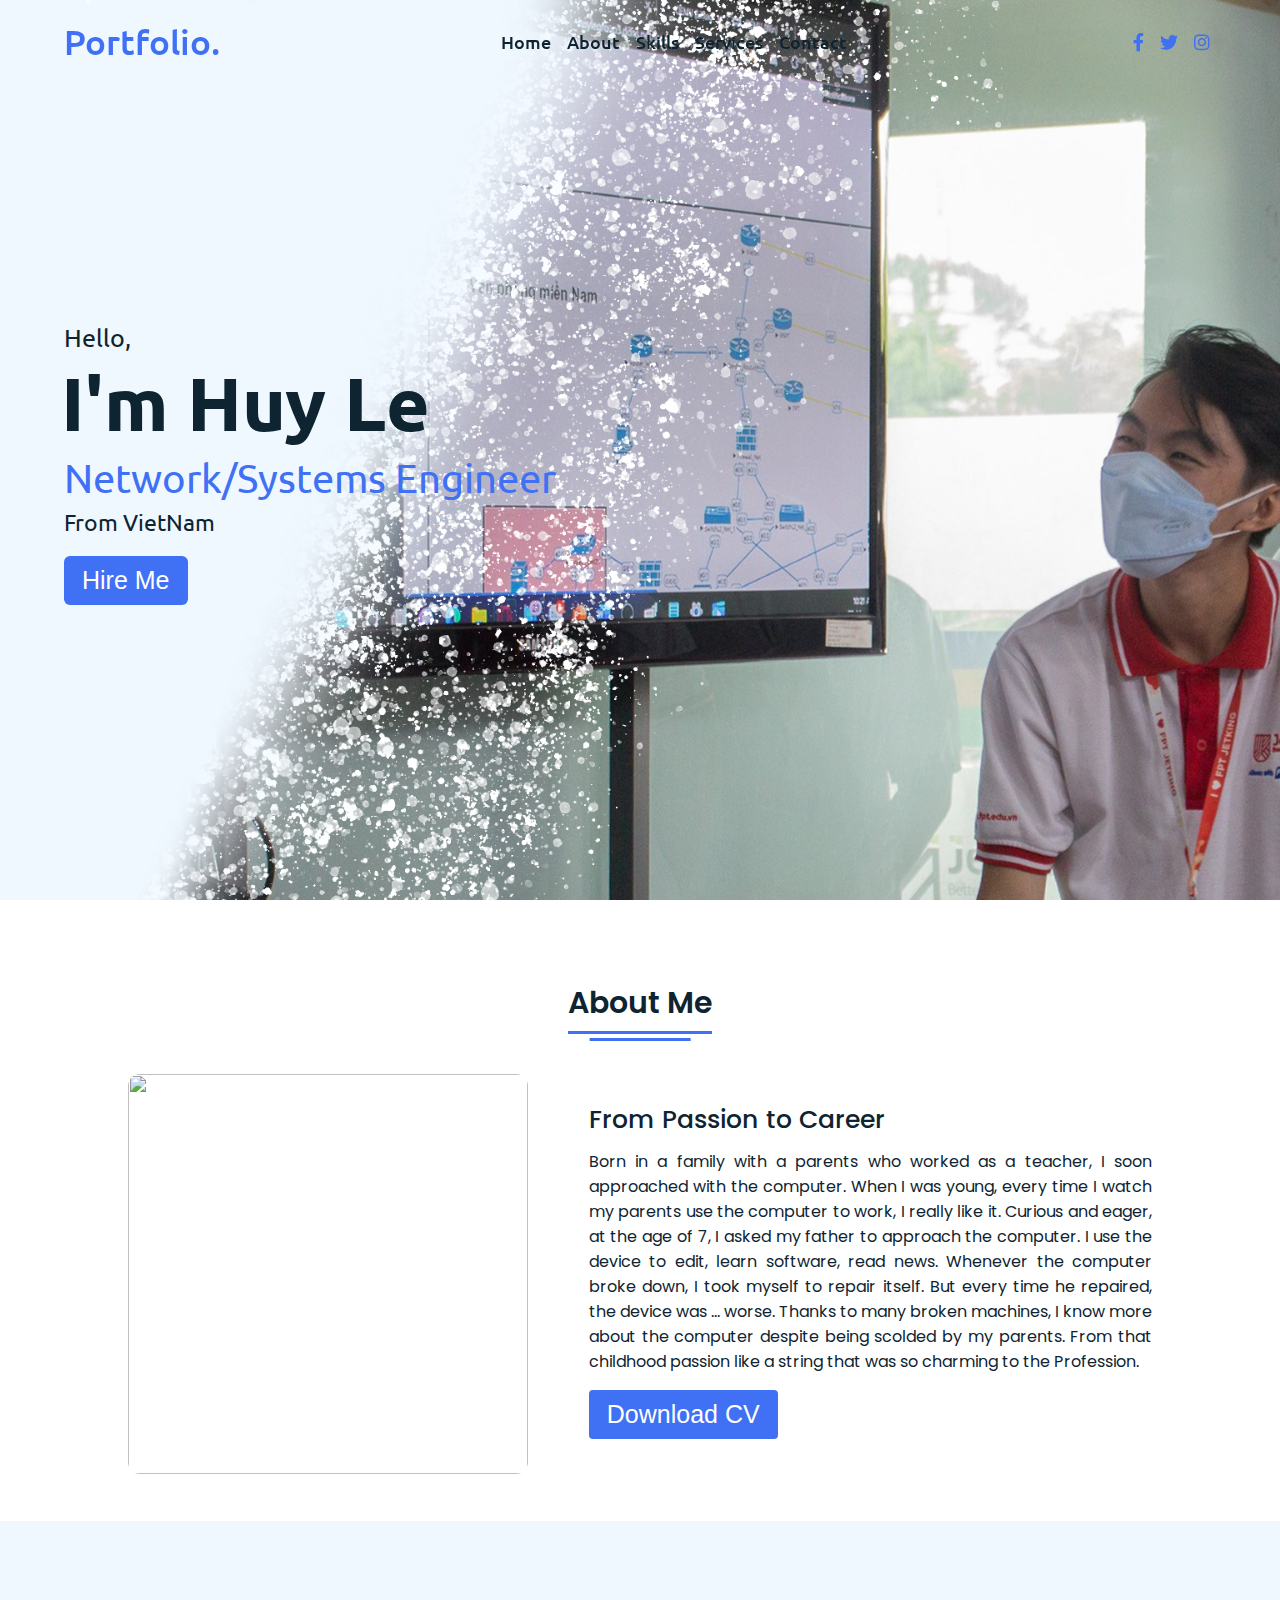
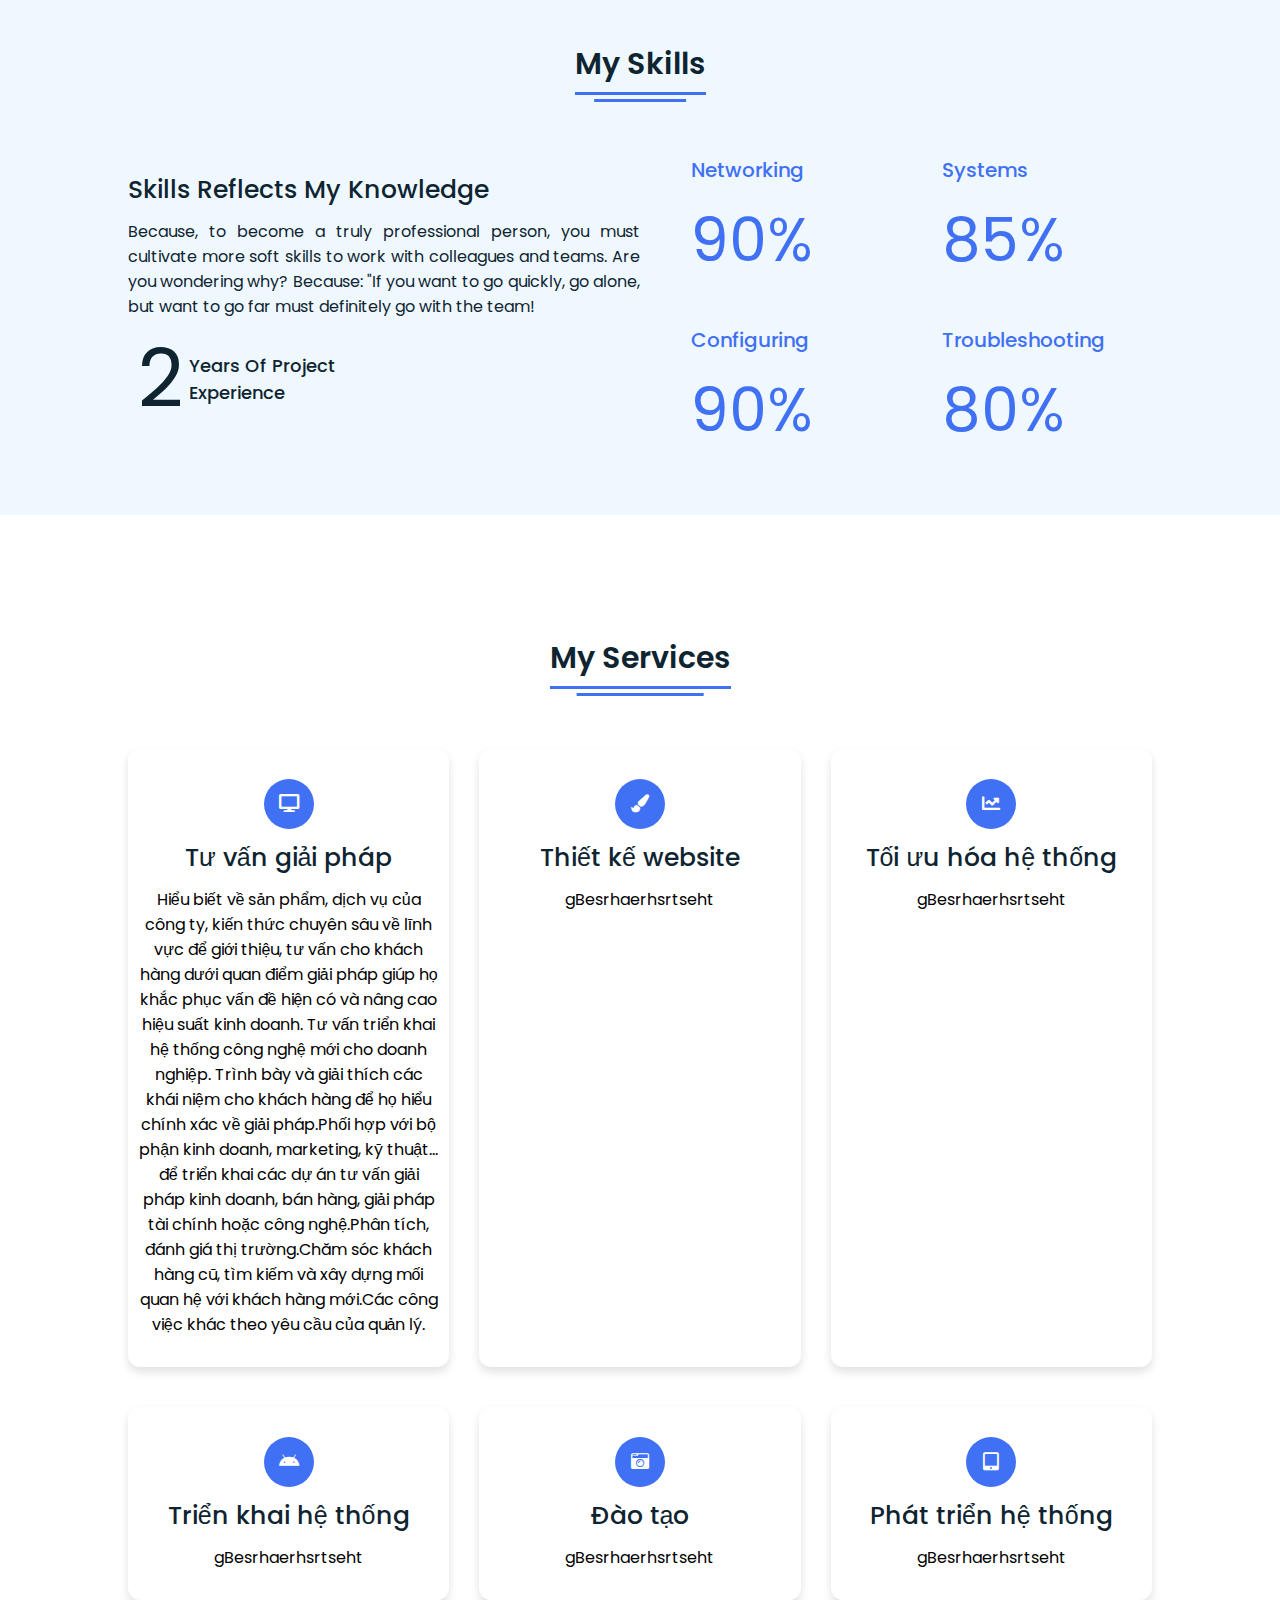
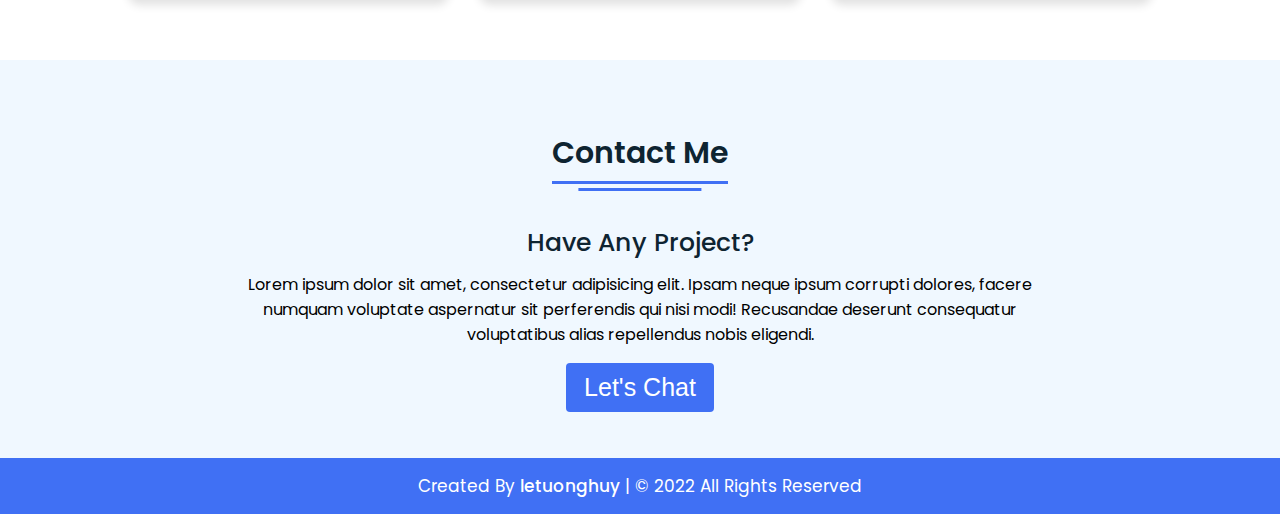
==== index.html @ ffb4016d "Update index.html" ====
<!DOCTYPE html>

<html lang="vi" dir="ltr">
<head>

<script async src="https://www.googletagmanager.com/gtag/js?id=UA-166000335-1"></script>
<script>
      window.dataLayer = window.dataLayer || [];
      function gtag(){dataLayer.push(arguments);}
      gtag('js', new Date());

      gtag('config', 'UA-166000335-1');
    </script>
<meta charset="UTF-8">
<title> Huy Lê Portfolio | Engineer </title>
<link rel="stylesheet" href="style.css">

<link rel="stylesheet" href="https://cdnjs.cloudflare.com/ajax/libs/font-awesome/5.15.2/css/all.min.css" />
<meta name="viewport" content="width=device-width, initial-scale=1.0">
</head>
<body>

<div class="scroll-button">
<a href="#home"><i class="fas fa-arrow-up"></i></a>
</div>

<nav>
<div class="navbar">
<div class="logo"><a href="#">Portfolio.</a></div>
<ul class="menu">
<li><a href="#home">Home</a></li>
<li><a href="#about">About</a></li>
<li><a href="#skills">Skills</a></li>
<li><a href="#services">Services</a></li>
<li><a href="#contact">Contact</a></li>
<div class="cancel-btn">
<i class="fas fa-times"></i>
</div>
</ul>
<div class="media-icons">
<a href="https://www.facebook.com/profile.php?id=100064231056259" target="_blank"><i class="fab fa-facebook-f"></i> </a>   
<a href="https://twitter.com/LTngHuy7" target="_blank"><i class="fab fa-twitter"></i></a>
<a href="https://www.instagram.com/_ryanhh/" target="_blank"><i class="fab fa-instagram"></i></a>
</div>
</div>
<div class="menu-btn">
<i class="fas fa-bars"></i>
</div>
</nav>

<section class="home" id="home">
<div class="home-content">
<div class="text">
<div class="text-one">Hello,</div>
<div class="text-two">I'm Huy Le</div>
<div class="text-three">Network/Systems Engineer</div>
<div class="text-four">From VietNam</div>
</div>
<div class="button">
<button>Hire Me</button>
</div>
</div>
</section>

<section class="about" id="about">
<div class="content">
<div class="title"><span>About Me</span></div>
<div class="about-details">
<div class="left">
<img src="images/about.jpg" alt="">
</div>
<div class="right">
<div class="topic">From Passion to Career</div>
<p>Born in a family with a parents who worked as a teacher, I soon approached with the computer. When I was young, every time I watch my parents use the computer to work, I really like it. Curious and eager, at the age of 7, I asked my father to approach the computer. I use the device to edit, learn software, read news. Whenever the computer broke down, I took myself to repair itself. But every time he repaired, the device was ... worse. Thanks to many broken machines, I know more about the computer despite being scolded by my parents. From that childhood passion like a string that was so charming to the Profession.</p>
<div class="button"> 
<button>Download CV</button>
</div>
</div>
</div>
</div>
</section>


<section class="skills" id="skills">
<div class="content">
<div class="title"><span>My Skills</span></div>
<div class="skills-details">
<div class="text">
<div class="topic">Skills Reflects My Knowledge</div>
<p>Because, to become a truly professional person, you must cultivate more soft skills to work with colleagues and teams. Are you wondering why? Because: "If you want to go quickly, go alone, but want to go far must definitely go with the team!</p> 
<div class="experience">
<div class="num">2</div>
<div class="exp">Years Of Project <br> Experience</div>
</div>
</div>
<div class="boxes">
<div class="box">
<div class="topic">Networking</div>
<div class="per">90%</div>
</div>
<div class="box">
<div class="topic">Systems</div>
<div class="per">85%</div>
</div>
<div class="box">
<div class="topic">Configuring</div>
<div class="per">90%</div>
</div>
<div class="box">
<div class="topic">Troubleshooting</div>
<div class="per">80%</div>
</div>
</div>
</div>
</div>
</section>

<section class="services" id="services">
<div class="content">
<div class="title"><span>My Services</span></div>
<div class="boxes">
<div class="box">
<div class="icon">
<i class="fas fa-desktop"></i>
</div>
<div class="topic">Tư vấn giải pháp</div>
<p>Hiểu biết về sản phẩm, dịch vụ của công ty, kiến thức chuyên sâu về lĩnh vực để giới thiệu, tư vấn cho khách hàng dưới quan điểm giải pháp giúp họ khắc phục vấn đề hiện có và nâng cao hiệu suất kinh doanh. Tư vấn triển khai hệ thống công nghệ mới cho doanh nghiệp. Trình bày và giải thích các khái niệm cho khách hàng để họ hiểu chính xác về giải pháp.Phối hợp với bộ phận kinh doanh, marketing, kỹ thuật... để triển khai các dự án tư vấn giải pháp kinh doanh, bán hàng, giải pháp tài chính hoặc công nghệ.Phân tích, đánh giá thị trường.Chăm sóc khách hàng cũ, tìm kiếm và xây dựng mối quan hệ với khách hàng mới.Các công việc khác theo yêu cầu của quản lý.</p>
</div>
<div class="box">
<div class="icon">
<i class="fas fa-paint-brush"></i>
</div>
<div class="topic">Thiết kế website</div>
<p>gBesrhaerhsrtseht</p>
</div>
<div class="box">
<div class="icon">
<i class="fas fa-chart-line"></i>
</div>
<div class="topic">Tối ưu hóa hệ thống</div>
<p>gBesrhaerhsrtseht</p>
</div>
<div class="box">
<div class="icon">
<i class="fab fa-android"></i>
</div>
<div class="topic">Triển khai hệ thống</div>
<p>gBesrhaerhsrtseht</p>
</div>
<div class="box">
<div class="icon">
<i class="fas fa-camera-retro"></i>
</div>
<div class="topic">Đào tạo</div>
<p>gBesrhaerhsrtseht</p>
</div>
<div class="box">
<div class="icon">
<i class="fas fa-tablet-alt"></i>
</div>
<div class="topic">Phát triển hệ thống</div>
<p>gBesrhaerhsrtseht</p>
</div>
</div>
</div>
</section>

<section class="contact" id="contact">
<div class="content">
<div class="title"><span>Contact Me</span></div>
<div class="text">
<div class="topic">Have Any Project?</div>
<p>Lorem ipsum dolor sit amet, consectetur adipisicing elit. Ipsam neque ipsum corrupti dolores, facere numquam voluptate aspernatur sit perferendis qui nisi modi! Recusandae deserunt consequatur voluptatibus alias repellendus nobis eligendi.</p>
<div class="button">
  <a href="https://www.facebook.com/profile.php?id=100064231056259" target="blank"> <button >Let's Chat</button> </a> 
</div>
</div>
</div>
</section>

<footer>
<div class="text">
<span>Created By <a href="#">letuonghuy</a> | &#169; 2022 All Rights Reserved</span>
</div>
</footer>
<script src="script.js"></script>
</body>
</html>
---- style.css ----
/* Google Font CDN Link */
@import url('https://fonts.googleapis.com/css2?family=Poppins:wght@400;500;600;700&family=Ubuntu:wght@400;500;700&display=swap');
*{
  margin: 0;
  padding: 0;
  box-sizing: border-box;
  text-decoration: none;
  scroll-behavior: smooth;
}

/* Custom Scroll Bar CSS */
::-webkit-scrollbar {
    width: 10px;
}
::-webkit-scrollbar-track {
    background: #f1f1f1;
}
::-webkit-scrollbar-thumb {
    background: #6e93f7;
    border-radius: 12px;
    transition: all 0.3s ease;
}

::-webkit-scrollbar-thumb:hover {
    background: #4070f4;
}
/* navbar styling */
nav{
  position: fixed;
  width: 100%;
  padding: 20px 0;
  z-index: 998;
  transition: all 0.3s ease;
  font-family: 'Ubuntu', sans-serif;
}
nav.sticky{
  background: #4070f4;
  padding: 13px 0;
}
nav .navbar{
  width: 90%;
  display: flex;
  justify-content: space-between;
  align-items: center;
  margin: auto;
}
nav .navbar .logo a{
  font-weight: 500;
  font-size: 35px;
  color: #4070f4;
}
nav.sticky .navbar .logo a{
  color: #fff;
}
nav .navbar .menu{
  display: flex;
  position: relative;
}
nav .navbar .menu li{
  list-style: none;
  margin: 0 8px;
}
.navbar .menu a{
  font-size: 18px;
  font-weight: 500;
  color: #0E2431;
  padding: 6px 0;
  transition: all 0.4s ease;
}
.navbar .menu a:hover{
  color: #4070f4;
}
nav.sticky .menu a{
  color: #FFF;
}
nav.sticky .menu a:hover{
  color: #0E2431;
}
.navbar .media-icons a{
  color: #4070f4;
  font-size: 18px;
  margin: 0 6px;
}
nav.sticky .media-icons a{
  color: #FFF;
}

/* Side Navigation Menu Button CSS */
nav .menu-btn,
.navbar .menu .cancel-btn{
  position: absolute;
  color: #fff;
  right: 30px;
  top: 20px;
  font-size: 20px;
  cursor: pointer;
  transition: all 0.3s ease;
  display: none;
}
nav .menu-btn{
  margin-top: 8px;
  color: #4070f4;
}
nav.sticky .menu-btn{
  margin-top: 0px;
  color: #FFF;
}
.navbar .menu .menu-btn{
  color: #fff;
}

/* home section styling */
.home{
  height: 100vh;
  width: 100%;
  background: url("images/background.png") no-repeat;
  background-size: cover;
  background-position: center;
  background-attachment: fixed;
  font-family: 'Ubuntu', sans-serif;
}
.home .home-content{
  width: 90%;
  height: 100%;
  margin: auto;
  display: flex;
  flex-direction: column;
  justify-content: center;
}
.home .text-one{
  font-size: 25px;
  color: #0E2431;
}
.home .text-two{
  color: #0E2431;
  font-size: 75px;
  font-weight: 600;
  margin-left: -3px;
}
.home .text-three{
  font-size: 40px;
  margin: 5px 0;
  color: #4070f4;
}
.home .text-four{
  font-size: 23px;
  margin: 5px 0;
  color: #0E2431;
}
.home .button{
  margin: 14px 0;
}
.home .button button{
  outline: none;
  padding: 8px 16px;
  border-radius: 6px;
  font-size: 25px;
  font-weight: 400;
  background: #4070f4;
  color: #fff;
  cursor: pointer;
  border: 2px solid transparent;
  transition: all 0.4s ease;
}
.home .button button:hover{
  border-color: #4070f4;
  background-color: #fff;
  color: #4070f4;
}

/* About Section Styling */
/* Those Elements Where We Have Apply Same CSS,
 I'm Selecting Directly 'Section Tag' and 'Class'  */
section{
  padding-top: 40px;
}
section .content{
  width: 80%;
  margin: 40px auto;
  font-family: 'Poppins', sans-serif;
}
.about .about-details{
  display: flex;
  justify-content: space-between;
  align-items: center;
}
section .title{
  display: flex;
  justify-content: center;
  margin-bottom: 40px;
}
section .title span{
  color: #0E2431;
  font-size: 30px;
  font-weight: 600;
  position: relative;
  padding-bottom: 8px;
}
section .title span::before,
section .title span::after{
  content: '';
  position: absolute;
  height: 3px;
  width: 100%;
  background: #4070f4;
  left: 0;
  bottom: 0;
}
section .title span::after{
  bottom: -7px;
  width: 70%;
  left: 50%;
  transform: translateX(-50%);
}
.about .about-details .left{
  width: 45%;
}
.about .left img{
  height: 400px;
  width: 400px;
  object-fit: cover;
  border-radius: 12px;
}
.about-details .right{
  width: 55%;
}
section  .topic{
  color: #0E2431;
  font-size: 25px;
  font-weight: 500;
  margin-bottom: 10px;
}
.about-details .right p{
  text-align: justify;
  color: #0E2431;
}
section .button{
  margin: 16px 0;
}
section .button button{
  outline: none;
  padding: 8px 16px;
  border-radius: 4px;
  font-size: 25px;
  font-weight: 400;
  background: #4070f4;
  color: #fff;
  border: 2px solid transparent;
  cursor: pointer;
  transition: all 0.4s ease;
}
section .button button:hover{
  border-color: #4070f4;
  background-color: #fff;
  color: #4070f4;
}

 /* My Skills CSS */
 .skills{
   background: #F0F8FF;
 }
 .skills .content{
   padding: 40px 0;
 }
 .skills .skills-details{
   display: flex;
   justify-content: space-between;
   align-items: center;
 }
 .skills-details .text{
   width: 50%;
 }
 .skills-details p{
   color: #0E2431;
   text-align: justify;
 }
.skills .skills-details .experience{
  display: flex;
  align-items: center;
  margin: 0 10px;
}
.skills-details .experience .num{
  color: #0E2431;
  font-size: 80px;
}
.skills-details .experience .exp{
  color: #0E2431;
  margin-left: 20px;
  font-size: 18px;
  font-weight: 500;
  margin: 0 6px;
}
.skills-details .boxes{
  width: 45%;
  display: flex;
  flex-wrap: wrap;
  justify-content: space-between;
}
.skills-details .box{
  width: calc(100% / 2 - 20px);
  margin: 20px 0;
}
.skills-details .boxes .topic{
  font-size: 20px;
  color: #4070f4;
}
.skills-details .boxes .per{
  font-size: 60px;
  color: #4070f4;
}

/* My Services CSS */
.services .boxes{
  display: flex;
  flex-wrap: wrap;
  justify-content: space-between;
}
.services .boxes .box{
  margin: 20px 0;
  width: calc(100% / 3 - 20px);
  text-align: center;
  border-radius: 12px;
  padding: 30px 10px;
  box-shadow: 0 5px 10px rgba(0, 0, 0, 0.12);
  cursor: default;
  transition: all 0.4s ease;
}
.services .boxes .box:hover{
  background: #4070f4;
  color: #fff;
}
.services .boxes .box .icon{
  height: 50px;
  width: 50px;
  background: #4070f4;
  border-radius: 50%;
  text-align: center;
  line-height: 50px;
  font-size: 18px;
  color: #fff;
  margin: 0 auto 10px auto;
  transition: all 0.4s ease;
}
.boxes .box:hover .icon{
  background-color: #fff;
  color: #4070f4;
}
.services .boxes .box:hover .topic,
.services .boxes .box:hover p{
  color: #0E2431;
  transition: all 0.4s ease;
}
.services .boxes .box:hover .topic,
.services .boxes .box:hover p{
  color: #fff;
}
/* Contact Me CSS */
.contact{
  background: #F0F8FF;
}
.contact .content{
  margin: 0 auto;
  padding: 30px 0;
}
.contact .text{
  width: 80%;
  text-align: center;
  margin: auto;
}

/* Footer CSS */
footer{
  background: #4070f4;
  padding: 15px 0;
  text-align: center;
  font-family: 'Poppins', sans-serif;
}
footer .text span{
  font-size: 17px;
  font-weight: 400;
  color: #fff;
}
footer .text span a{
  font-weight: 500;
  color: #FFF;
}
footer .text span a:hover{
  text-decoration: underline;
}
/* Scroll TO Top Button CSS */
.scroll-button a{
  position: fixed;
  bottom: 20px;
  right: 20px;
  color: #fff;
  background: #4070f4;
  padding: 7px 12px;;
  font-size: 18px;
  border-radius: 6px;
  box-shadow: rgba(0, 0, 0, 0.15);
  display: none;
}

/* Responsive Media Query */
@media (max-width: 1190px) {
  section .content{
    width: 85%;
  }
}
@media (max-width: 1000px) {
  .about .about-details{
    justify-content: center;
    flex-direction: column;
  }
  .about .about-details .left{
    display: flex;
    justify-content: center;
    width: 100%;
  }
  .about-details .right{
    width: 90%;
    margin: 40px 0;
  }
  .services .boxes .box{
    margin: 20px 0;
    width: calc(100% / 2 - 20px);
  }
}
@media (max-width: 900px) {
  .about .left img{
    height: 350px;
    width: 350px;
  }
}

@media (max-width: 750px) {
  nav .navbar{
    width: 90%;
  }
  nav .navbar .menu{
    position: fixed;
    left: -100%;
    top: 0;
    background: #0E2431;
    height: 100vh;
    max-width: 400px;
    width: 100%;
    padding-top: 60px;
    flex-direction: column;
    align-items: center;
    transition: all 0.5s ease;
  }
  .navbar.active .menu{
    left: 0;
  }
  nav .navbar .menu a{
    font-size: 23px;
    display: block;
    color: #fff;
    margin: 10px 0;
  }
  nav.sticky .menu a:hover{
    color: #4070f4;
  }
  nav .navbar .media-icons{
    display: none;
  }
  nav .menu-btn,
  .navbar .menu .cancel-btn{
    display: block;
  }
  .home .text-two{
    font-size: 65px;
  }
  .home .text-three{
    font-size: 35px;
  }
  .skills .skills-details{
    align-items: center;
    justify-content: center;
    flex-direction: column;
  }
  .skills-details .text{
    width: 100%;
    margin-bottom: 50px;
  }
  .skills-details .boxes{
    justify-content: center;
    align-items: center;
    width: 100%;
  }
  .services .boxes .box{
    margin: 20px 0;
    width: 100%;
  }
  .contact .text{
    width: 100%;
}
}

@media (max-width: 500px){
  .home .text-two{
    font-size: 55px;
  }
  .home .text-three{
    font-size: 33px;
  }
  .skills-details .boxes .per{
    font-size: 50px;
    color: #4070f4;
  }
}
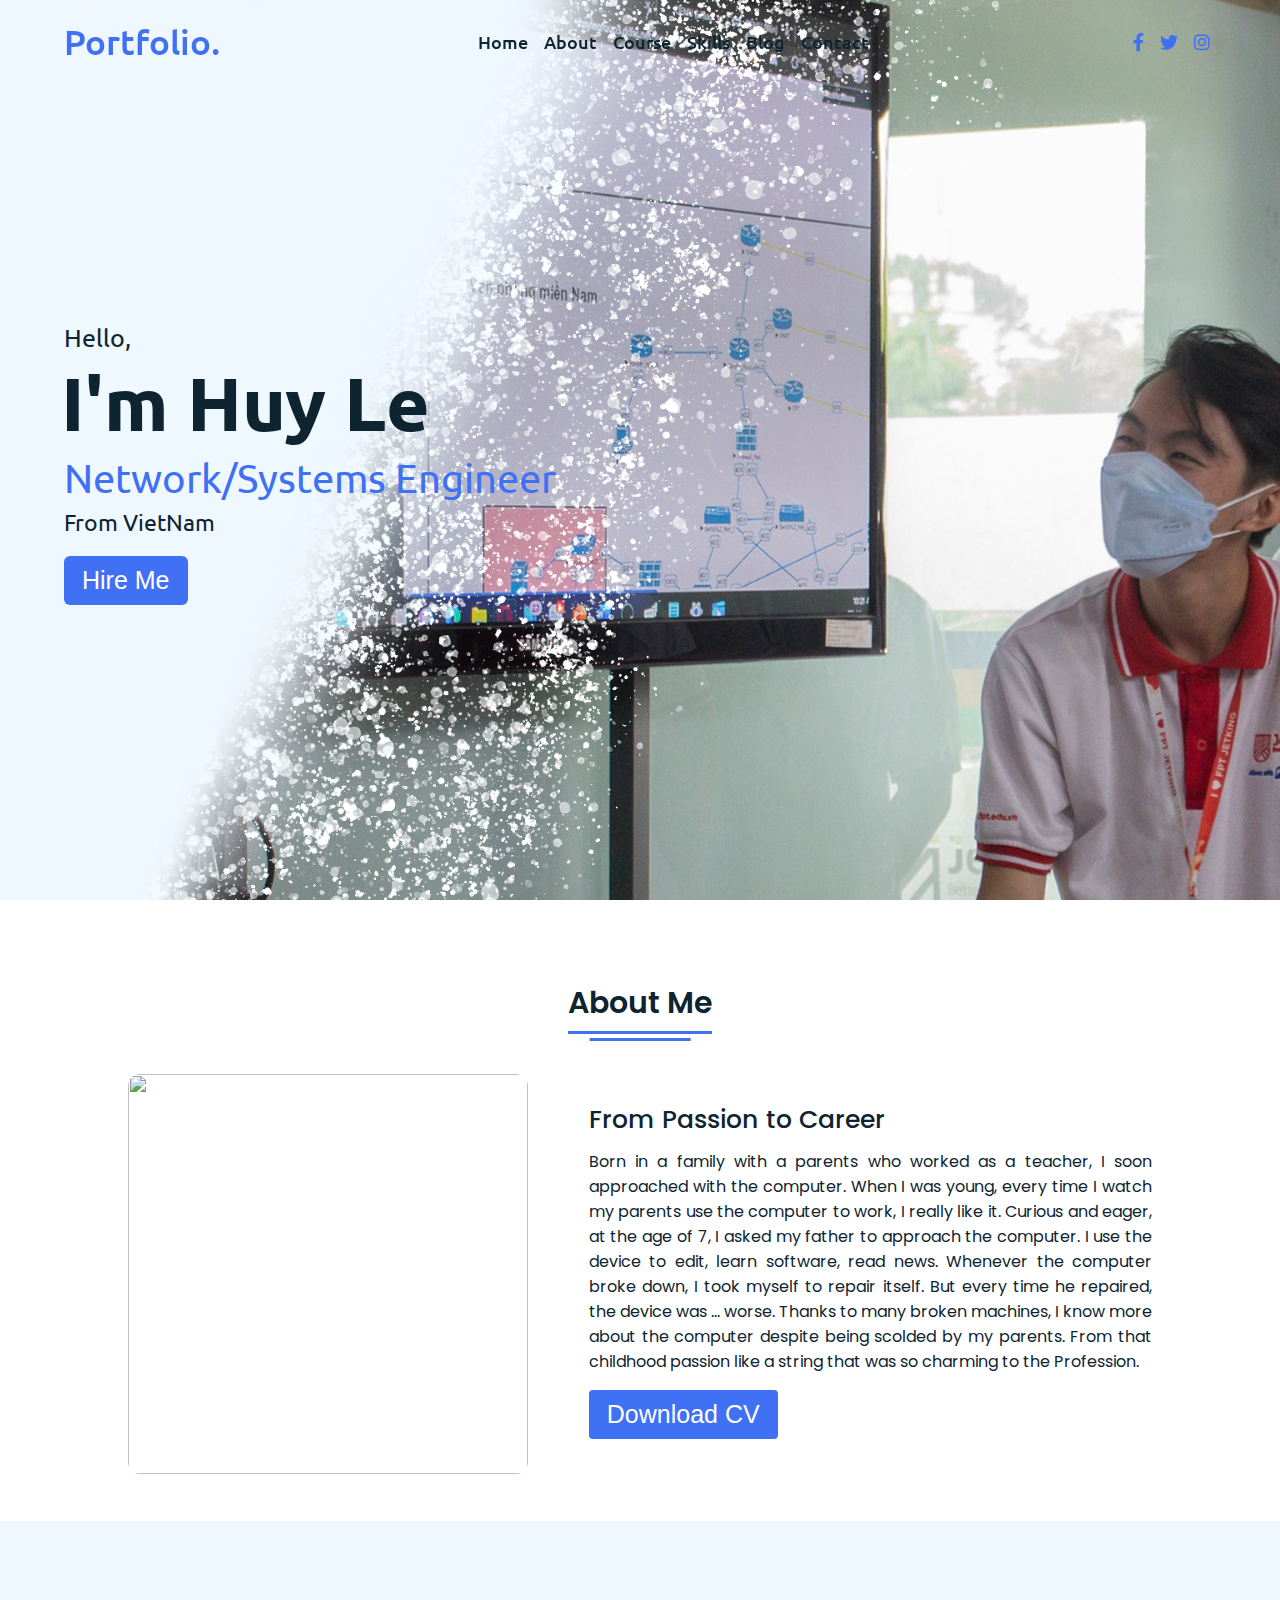
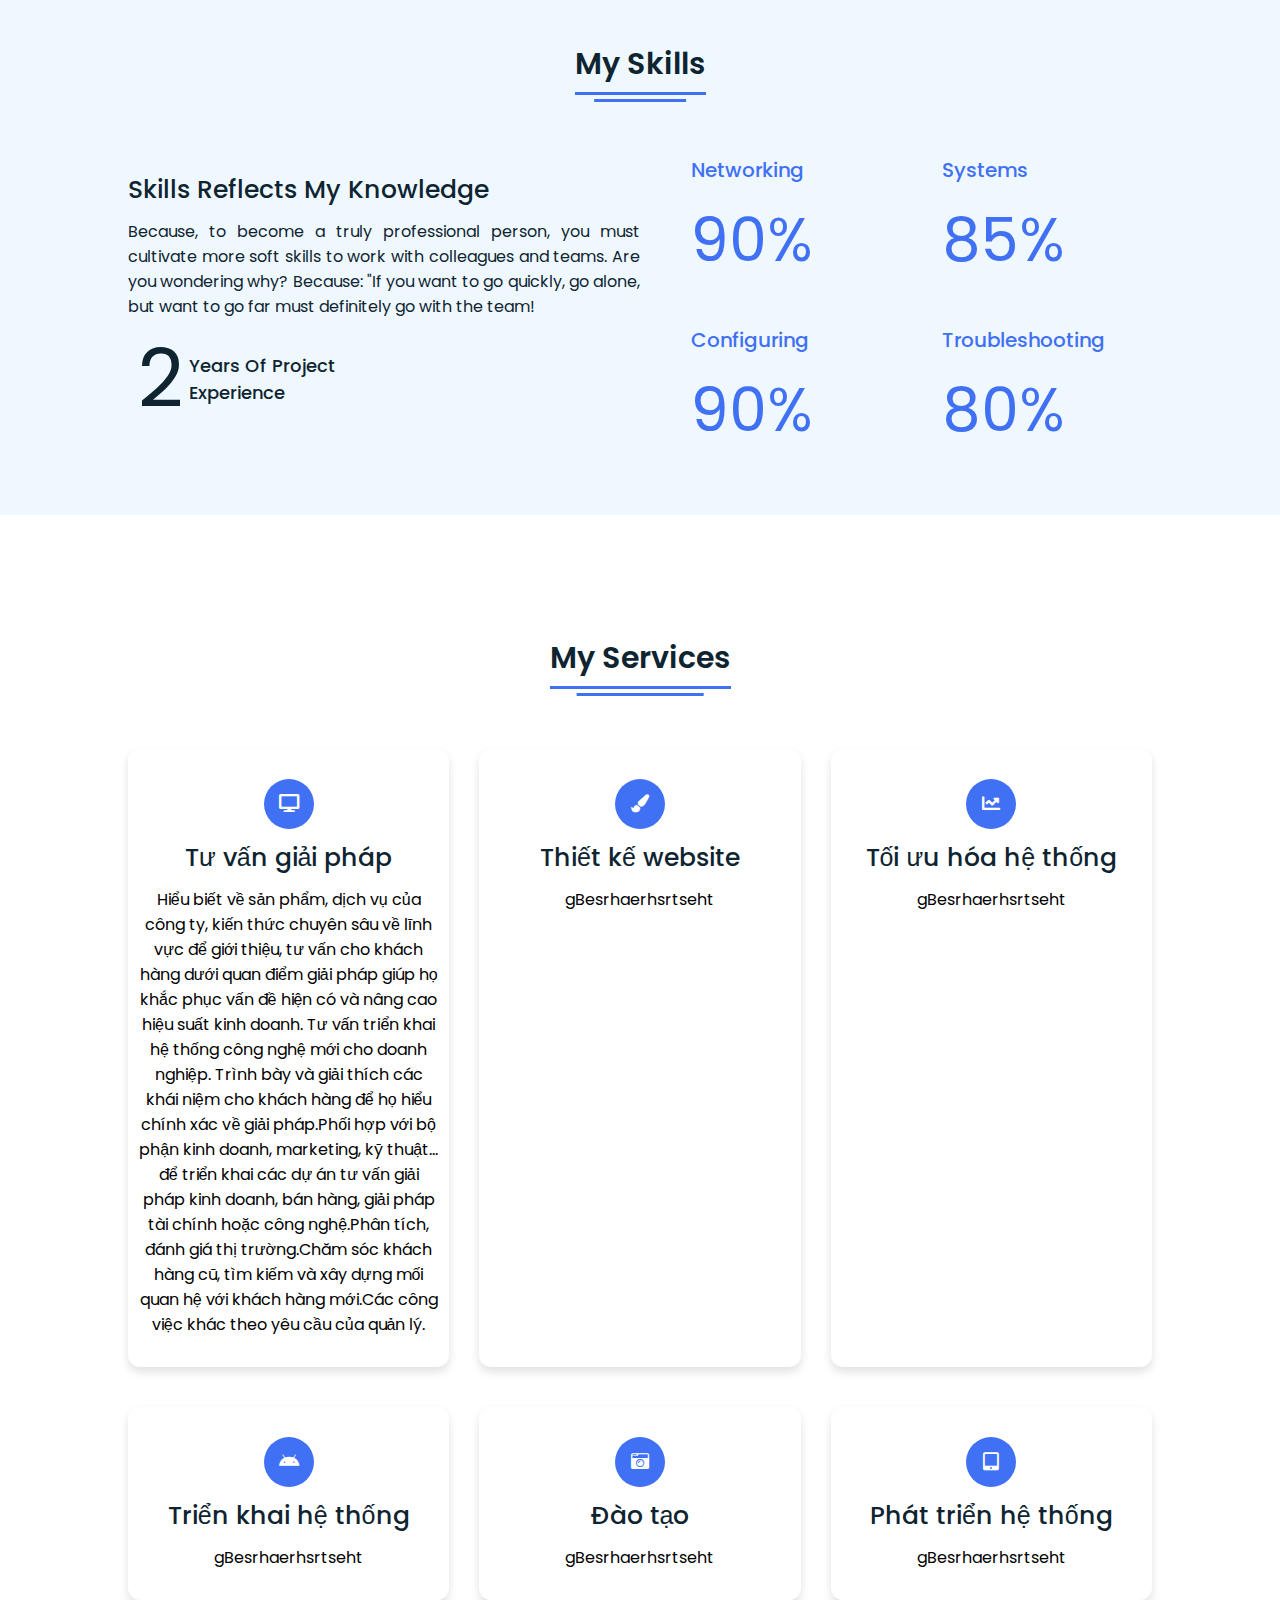
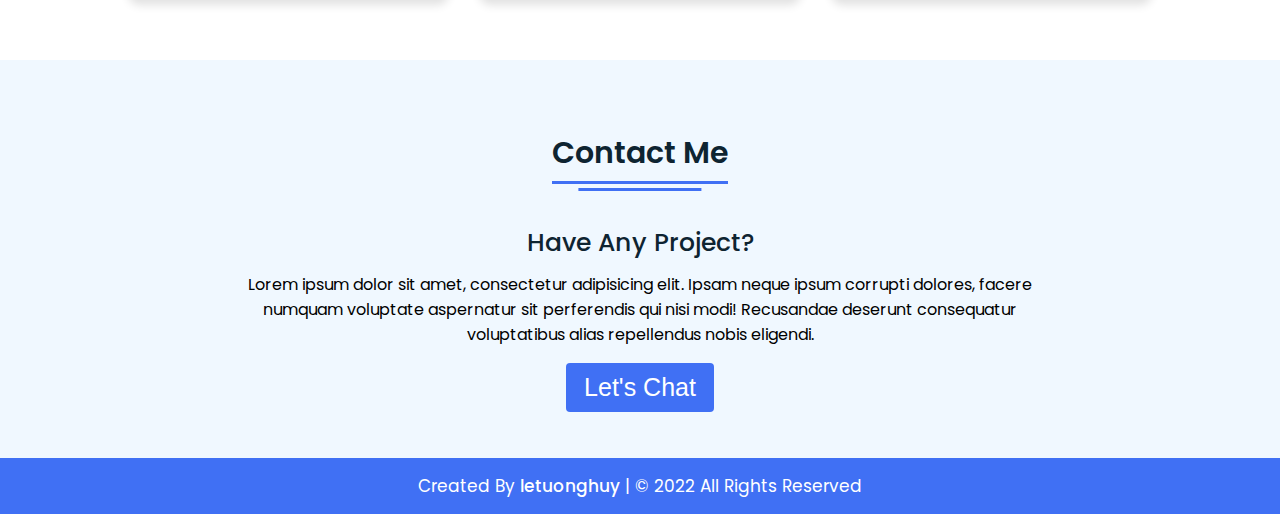
==== commit ec863ec1: "132" ====
--- a/index.html
+++ b/index.html
@@ -30,8 +30,9 @@
 <ul class="menu">
 <li><a href="#home">Home</a></li>
 <li><a href="#about">About</a></li>
+<li><a href="#home">Course</a></li>
 <li><a href="#skills">Skills</a></li>
-<li><a href="#services">Services</a></li>
+<li><a link href="https://www.youtube.com/">Blog</a></li>
 <li><a href="#contact">Contact</a></li>
 <div class="cancel-btn">
 <i class="fas fa-times"></i>
@@ -57,7 +58,7 @@
 <div class="text-four">From VietNam</div>
 </div>
 <div class="button">
-<button>Hire Me</button>
+<a href="https://www.youtube.com/watch?v=dQw4w9WgXcQ"><button>Hire Me</button></a>
 </div>
 </div>
 </section>
@@ -73,7 +74,7 @@
 <div class="topic">From Passion to Career</div>
 <p>Born in a family with a parents who worked as a teacher, I soon approached with the computer. When I was young, every time I watch my parents use the computer to work, I really like it. Curious and eager, at the age of 7, I asked my father to approach the computer. I use the device to edit, learn software, read news. Whenever the computer broke down, I took myself to repair itself. But every time he repaired, the device was ... worse. Thanks to many broken machines, I know more about the computer despite being scolded by my parents. From that childhood passion like a string that was so charming to the Profession.</p>
 <div class="button"> 
-<button>Download CV</button>
+<a href="https://drive.google.com/u/1/uc?id=1K5ar54yMw0dSHqCOfwLCALMqzEiUhrlp&export=download"> <button>Download CV</button> </a>
 </div>
 </div>
 </div>
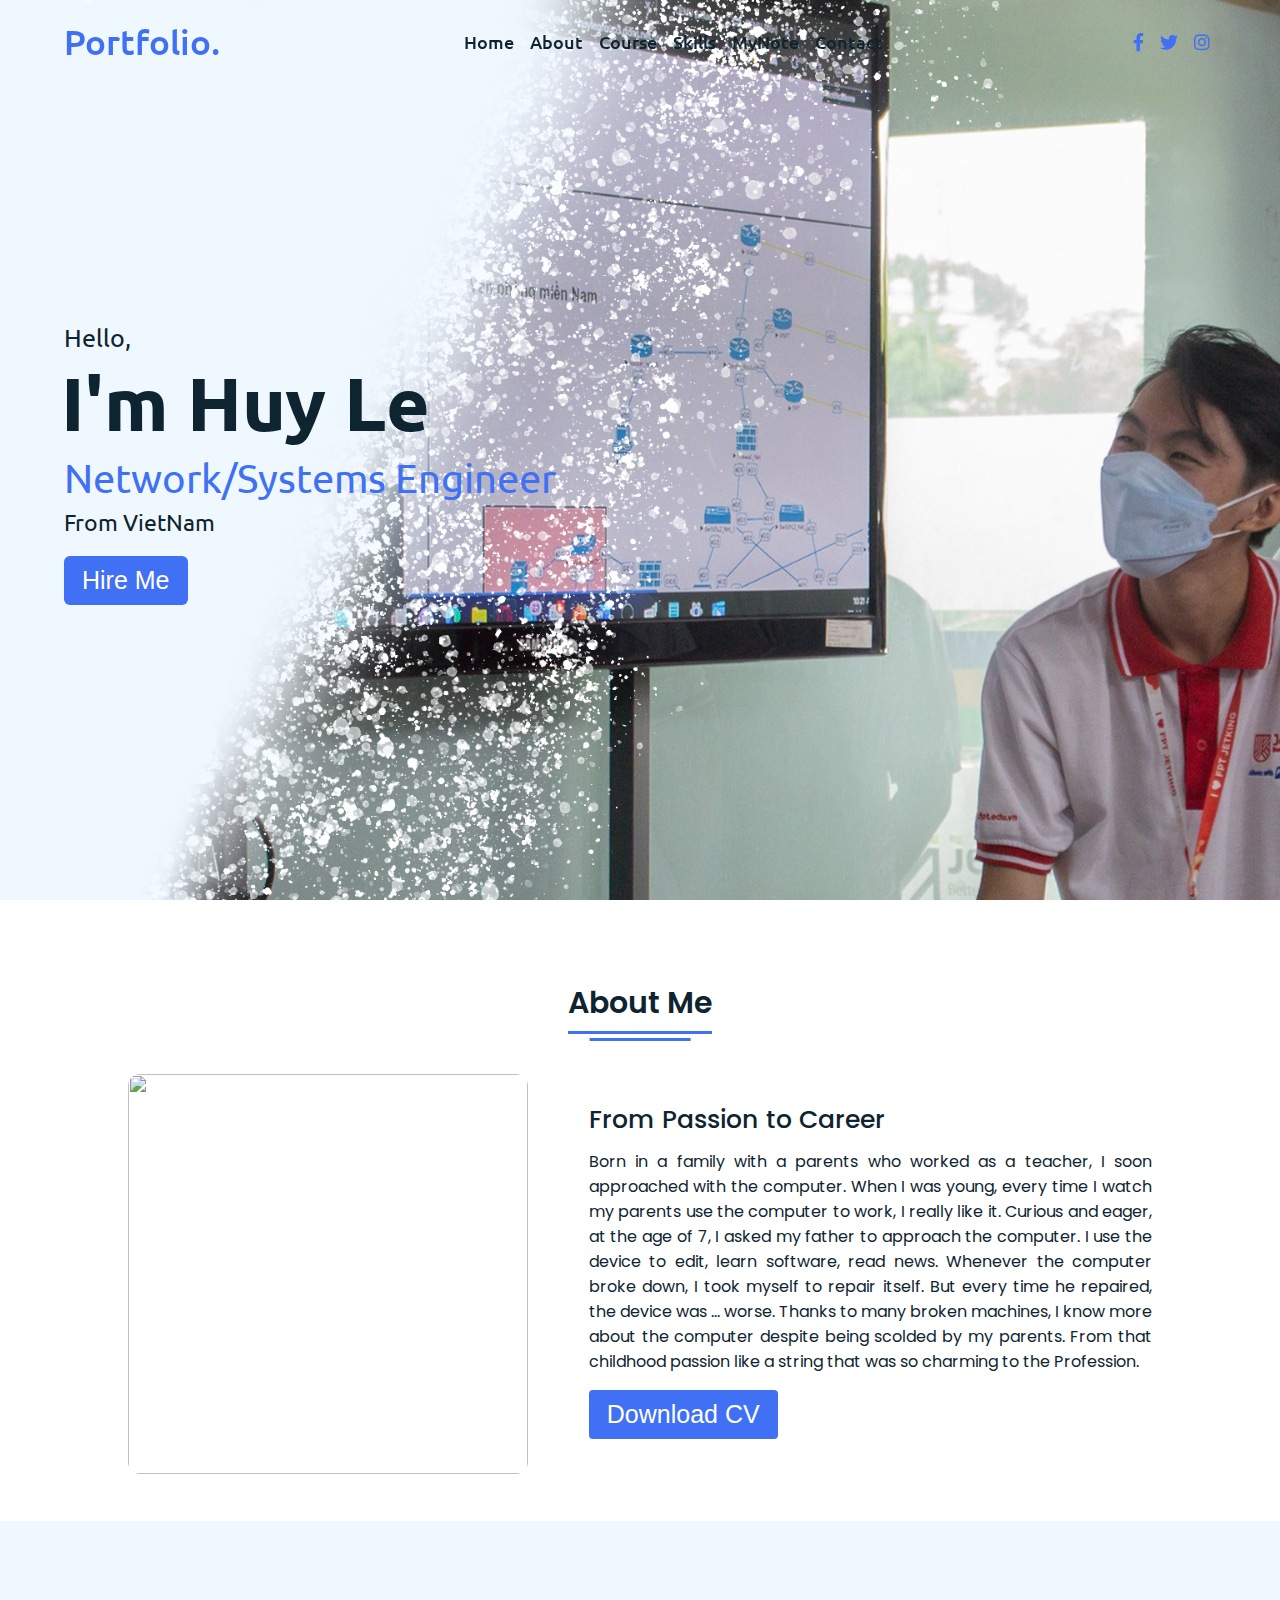
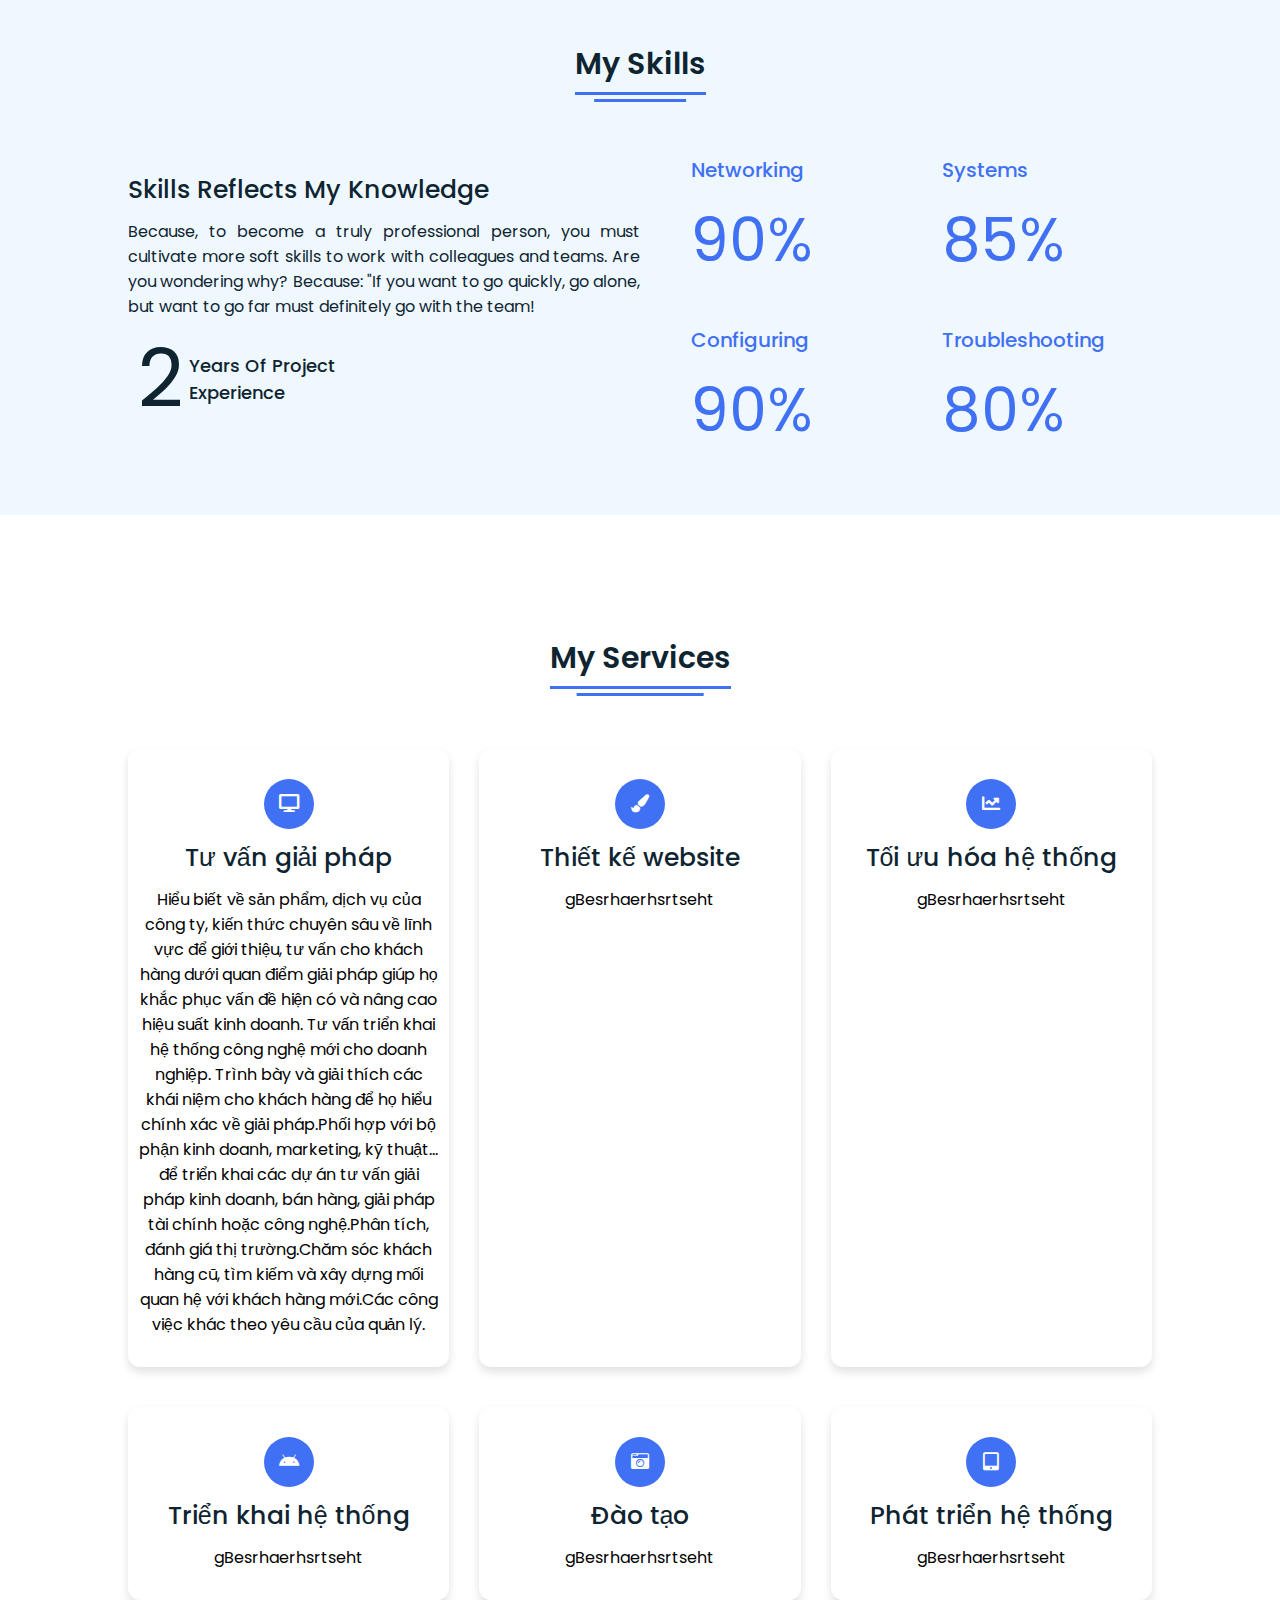
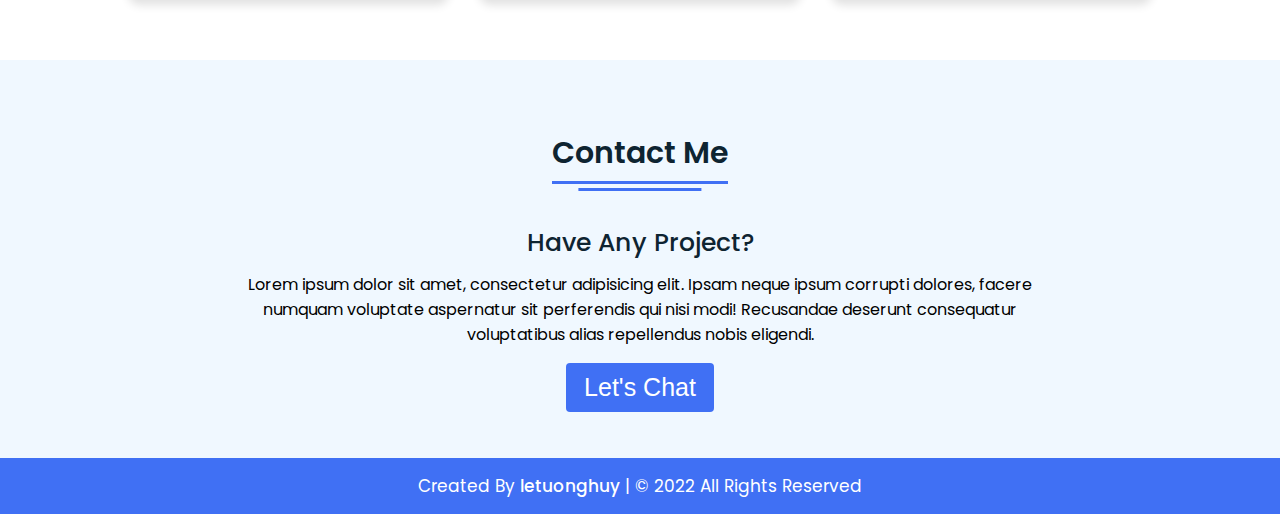
==== commit 19c41fbd: "1" ====
--- a/index.html
+++ b/index.html
@@ -32,7 +32,7 @@
 <li><a href="#about">About</a></li>
 <li><a href="#home">Course</a></li>
 <li><a href="#skills">Skills</a></li>
-<li><a link href="https://www.youtube.com/">Blog</a></li>
+<li><a link href="mynote.html">MyNote</a></li>
 <li><a href="#contact">Contact</a></li>
 <div class="cancel-btn">
 <i class="fas fa-times"></i>
